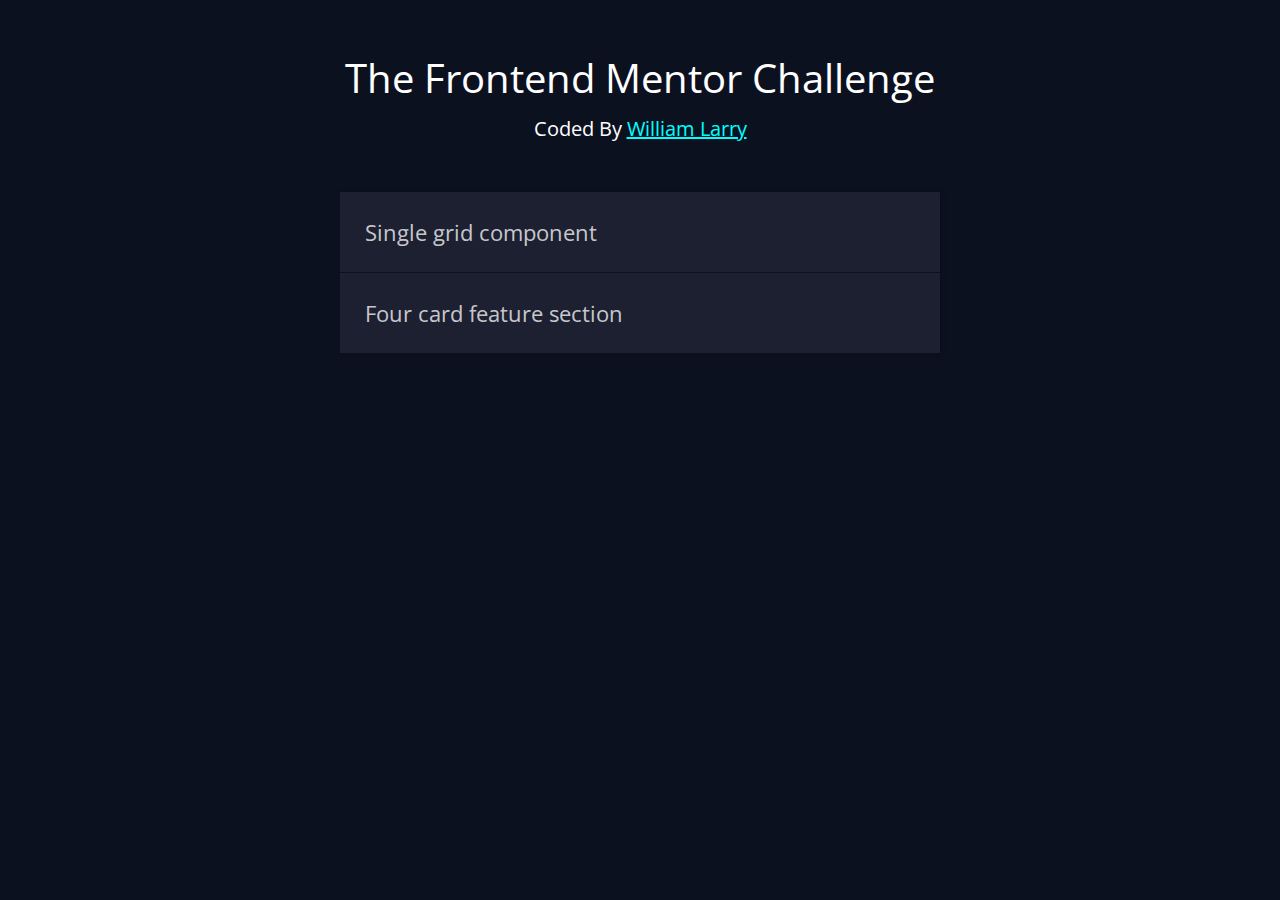
==== index.html @ f3ce0deb "Init commit" ====
<!DOCTYPE html>
<html lang="en">
<head>
    <meta charset="UTF-8">
    <meta name="viewport" content="width=device-width, initial-scale=1.0">
    <title>Document</title>
    <link rel="stylesheet" href="style.css">
</head>
<body>
    <header>
        <h1>The Frontend Mentor Challenge</h1>
        <h2>Coded By <a href="https://github.com/Willarry" target="_blank"> William Larry</a></h2>
    </header>
    <div class="list">
        <ul>
          <li>
            <h1>Single grid component</h1>
            <img class="close" src="./img/close.svg" />
            <div class="buttons">
              <a href="" target="_blank"><img src="./img/eye.svg" alt="">
                <p>preview</p>
              </a>
              <a href="https://github.com/Willarry/Frontend-mentor-challenges/tree/main/single-price-grid-component-master"
                target="_blank"><img src="./img/github.svg" alt="">
                <p>source Code</p>
              </a>
            </div>
          </li>
          <li>
            <h1>Four card feature section</h1>
            <img class="close" src="./img/close.svg" />
            <div class="buttons">
              <a href="" target="_blank"><img src="./img/eye.svg" alt="">
                <p>preview</p>
              </a>
              <a href="https://github.com/Willarry/Frontend-mentor-challenges/tree/main/four-card-feature-section/four-card-feature-section-master"
                target="_blank"><img src="./img/github.svg" alt="">
                <p>source Code</p>
              </a>
            </div>
          </li>
          <script src="./app.js"></script>
</body>
</html>
---- style.css ----
@import url('https://fonts.googleapis.com/css2?family=Open+Sans:wght@300;400;700&display=swap');
* {
	padding: 0;
	margin: 0;
	box-sizing: border-box;
}
::selection {
	background-color: black;
	color: white;
}
body {
	font-family: 'Open Sans', sans-serif;
	min-height: 100vh;
	padding-bottom: 100px;
	background-color: #0c1120;
	color: #ffffff;
	outline: none;
}
header {
	padding: 50px 30px 50px 30px;
	text-align: center;
}
header h1 {
	font-family: 'Open Sans', sans-serif;
	font-weight: 400;
	font-size: 30px;
}
header h2 {
	margin-top: 10px;
	font-weight: 400;
	font-size: 20px;
}
header a {
	color: aqua;
	text-decoration: underline;
}
.list {
	max-width: 600px;
	margin: 0 auto;
	text-align: left;
	box-shadow: 2px 0 5px rgba(0, 0, 0, 0.2);
}
.list ul {
	list-style: none;
	width: 100%;
}
.list ul li {
	position: relative;
	cursor: pointer;
	width: 100%;
	height: auto;
	padding: 20px 25px;
	background-color: #1d2031;
	transition: .3s ease background-color;
	margin-bottom: 1px;
	overflow: hidden;
}
.list ul li:hover {
	background-color: #22232b;
}
.list ul li h1 {
	line-height: 40px;
	color: rgba(255, 255, 255, 0.76);
	text-decoration: none;
	font-weight: 400;
	font-size: 22px;
}
.list .buttons {
	display: flex;
	align-items: center;
	justify-content: center;
	flex-direction: row;
	flex-wrap: wrap;
	height: 0;
	transition: .3s ease height;
	visibility: hidden;
}
.list ul li .buttons a {
	display: flex;
	align-items: center;
	justify-content: center;
	flex-direction: row;
	flex-wrap: no-wrap;
	padding: 5px 10px;
	margin: 5px 3px;
	background-color: #2d2f35;
	border-radius: 8px;
	font-size: 18px;
	color: rgba(255, 255, 255, 0.712);
	text-decoration: none;
	transition-delay: .1s;
	transition: .5s ease;
	transition-property: opacity, margin-top, background-color;
	opacity: 0;
}
.list ul li .buttons a img {
	display: inline-block;
	height: 25px;
	width: 25px;
	padding-right: 5px;
}
.list ul li .buttons a p {
	display: inline-block;
}
.list ul li a:hover {
	background-color: black;
}
.list li .close {
	visibility: hidden;
	position: absolute;
	top: 10px;
	right: 10px;
	height: 25px;
	width: 25px;
    cursor: pointer;
}
.list li.active {
	cursor: auto;
}
.list li.active img {
	visibility: visible;
}
.list li.active .buttons {
	visibility: visible;
	height: 60px;
}
.list li.active .buttons a {
	animation: button-animation .5s ease forwards;
}
.list li.active .buttons a:nth-child(1) {
	animation-delay: .1s;
}
.list li.active .buttons a:nth-child(2) {
	animation-delay: .15s;
}
.list li.active .buttons a:nth-child(3) {
	animation-delay: .2s;
}
@keyframes button-animation {
	0% {
		opacity: 0;
		transform: translateY(40px);
	}
	100% {
		opacity: 1;
		transform: translateY(0px);
	}
}
@media only screen and (max-width: 550px) {
	.list li.active .buttons {
		height: 80px;
		justify-content: flex-start;
	}
	.list ul li h1 {
		font-size: 18px;
		letter-spacing: 2px;
	}
	header h1 {
		font-size: 22px;
	}
}
@media only screen and (min-width: 768px) {
	header h1 {
		font-size: 40px;
	}
}
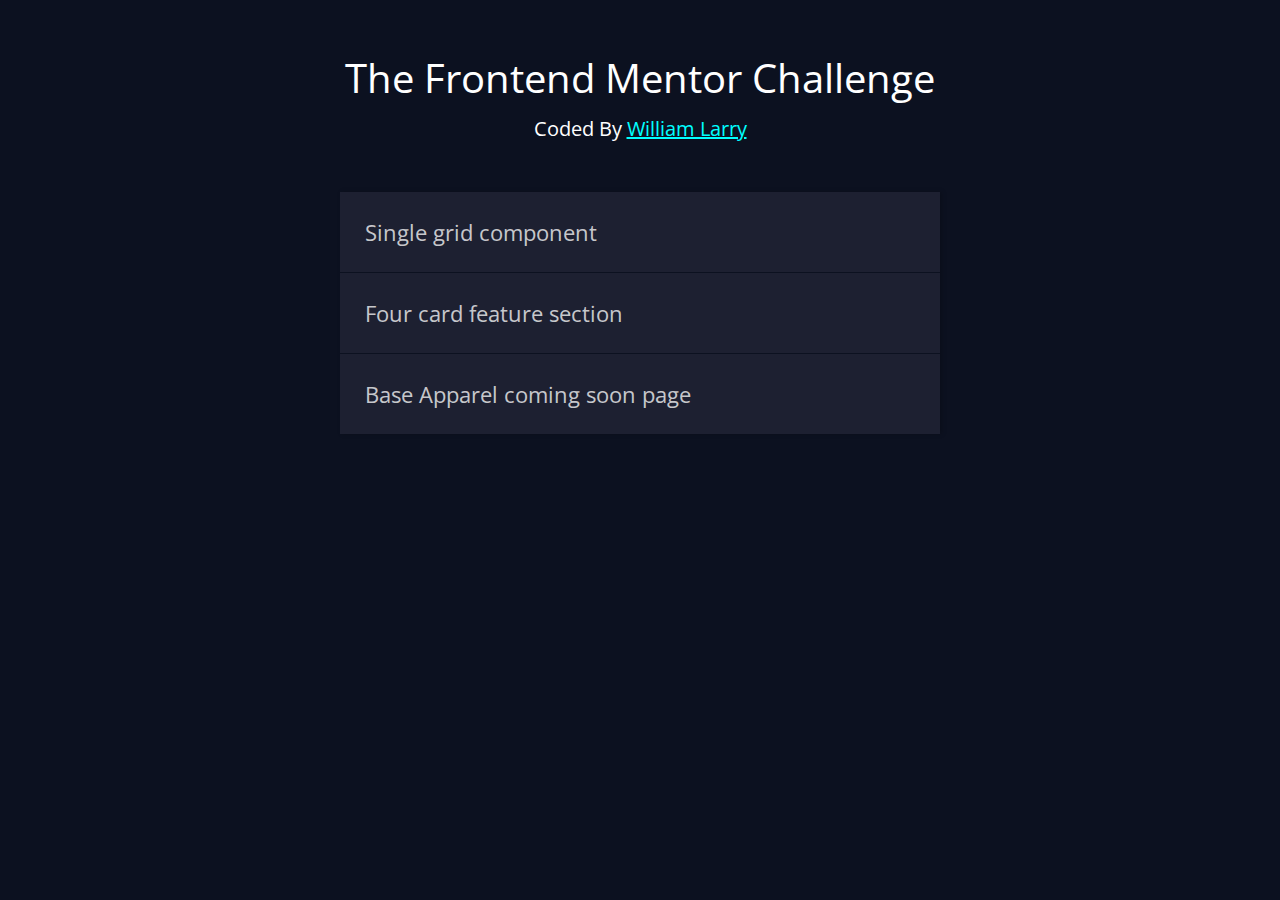
==== commit 798eeff0: "Update index.html" ====
--- a/index.html
+++ b/index.html
@@ -3,7 +3,7 @@
 <head>
     <meta charset="UTF-8">
     <meta name="viewport" content="width=device-width, initial-scale=1.0">
-    <title>Document</title>
+    <title>Frontend Mentor Challenge</title>
     <link rel="stylesheet" href="style.css">
 </head>
 <body>
@@ -17,7 +17,7 @@
             <h1>Single grid component</h1>
             <img class="close" src="./img/close.svg" />
             <div class="buttons">
-              <a href="" target="_blank"><img src="./img/eye.svg" alt="">
+              <a href="https://singleprice-component.netlify.app/" target="_blank"><img src="./img/eye.svg" alt="">
                 <p>preview</p>
               </a>
               <a href="https://github.com/Willarry/Frontend-mentor-challenges/tree/main/single-price-grid-component-master"
@@ -30,7 +30,7 @@
             <h1>Four card feature section</h1>
             <img class="close" src="./img/close.svg" />
             <div class="buttons">
-              <a href="" target="_blank"><img src="./img/eye.svg" alt="">
+              <a href="https://four-card-feature-sec.netlify.app/" target="_blank"><img src="./img/eye.svg" alt="">
                 <p>preview</p>
               </a>
               <a href="https://github.com/Willarry/Frontend-mentor-challenges/tree/main/four-card-feature-section/four-card-feature-section-master"
@@ -39,6 +39,19 @@
               </a>
             </div>
           </li>
+          <li>  
+            <h1>Base Apparel coming soon page</h1>
+            <img class="close" src="./img/close.svg" />
+            <div class="buttons">
+              <a href="https://base-apparel-wl.netlify.app/" target="_blank"><img src="./img/eye.svg" alt="">
+                <p>preview</p>
+              </a>
+              <a href="https://github.com/Willarry/Frontend-mentor-challenges/tree/main/base-apparel-coming-soon-master"
+                target="_blank"><img src="./img/github.svg" alt="">
+                <p>source Code</p>
+              </a>
+            </div>
+          </li>
           <script src="./app.js"></script>
 </body>
-</html>+</html>
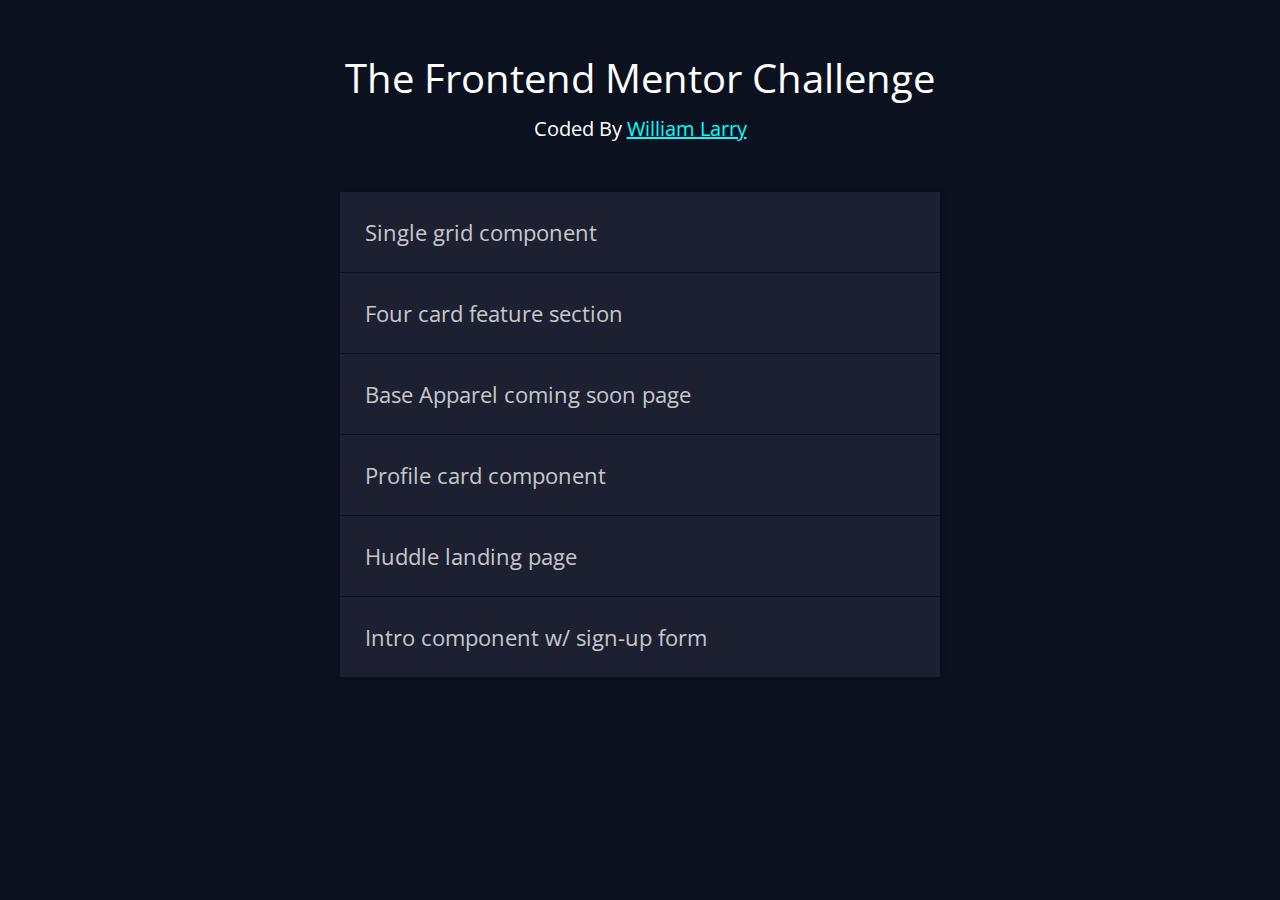
==== commit e738c8e4: "Add intro component" ====
--- a/index.html
+++ b/index.html
@@ -52,6 +52,45 @@
               </a>
             </div>
           </li>
+          <li>  
+            <h1>Profile card component</h1>
+            <img class="close" src="./img/close.svg" />
+            <div class="buttons">
+              <a href="https://profile-card-wl.netlify.app/" target="_blank"><img src="./img/eye.svg" alt="">
+                <p>preview</p>
+              </a>
+              <a href="https://github.com/Willarry/Frontend-mentor-challenges/tree/main/profile-card-component-main"
+                target="_blank"><img src="./img/github.svg" alt="">
+                <p>source Code</p>
+              </a>
+            </div>
+          </li>  
+             <li>  
+            <h1>Huddle landing page</h1>
+            <img class="close" src="./img/close.svg" />
+            <div class="buttons">
+              <a href="https://huddle-landing-wl.netlify.app/" target="_blank"><img src="./img/eye.svg" alt="">
+                <p>preview</p>
+              </a>
+              <a href="https://github.com/Willarry/Frontend-mentor-challenges/tree/main/huddle-landing-page-with-single-introductory-section-master"
+                target="_blank"><img src="./img/github.svg" alt="">
+                <p>source Code</p>
+              </a>
+            </div>
+          </li>  
+            <li>  
+                <h1>Intro component w/ sign-up form</h1>
+                <img class="close" src="./img/close.svg" />
+                <div class="buttons">
+                  <a href="https://intro-component-wl.netlify.app/" target="_blank"><img src="./img/eye.svg" alt="">
+                <p>preview</p>
+              </a>
+              <a href="https://github.com/Willarry/Frontend-mentor-challenges/tree/main/intro-component-with-signup-form-master"
+                target="_blank"><img src="./img/github.svg" alt="">
+                <p>source Code</p>
+              </a>
+            </div>
+          </li>  
           <script src="./app.js"></script>
 </body>
 </html>
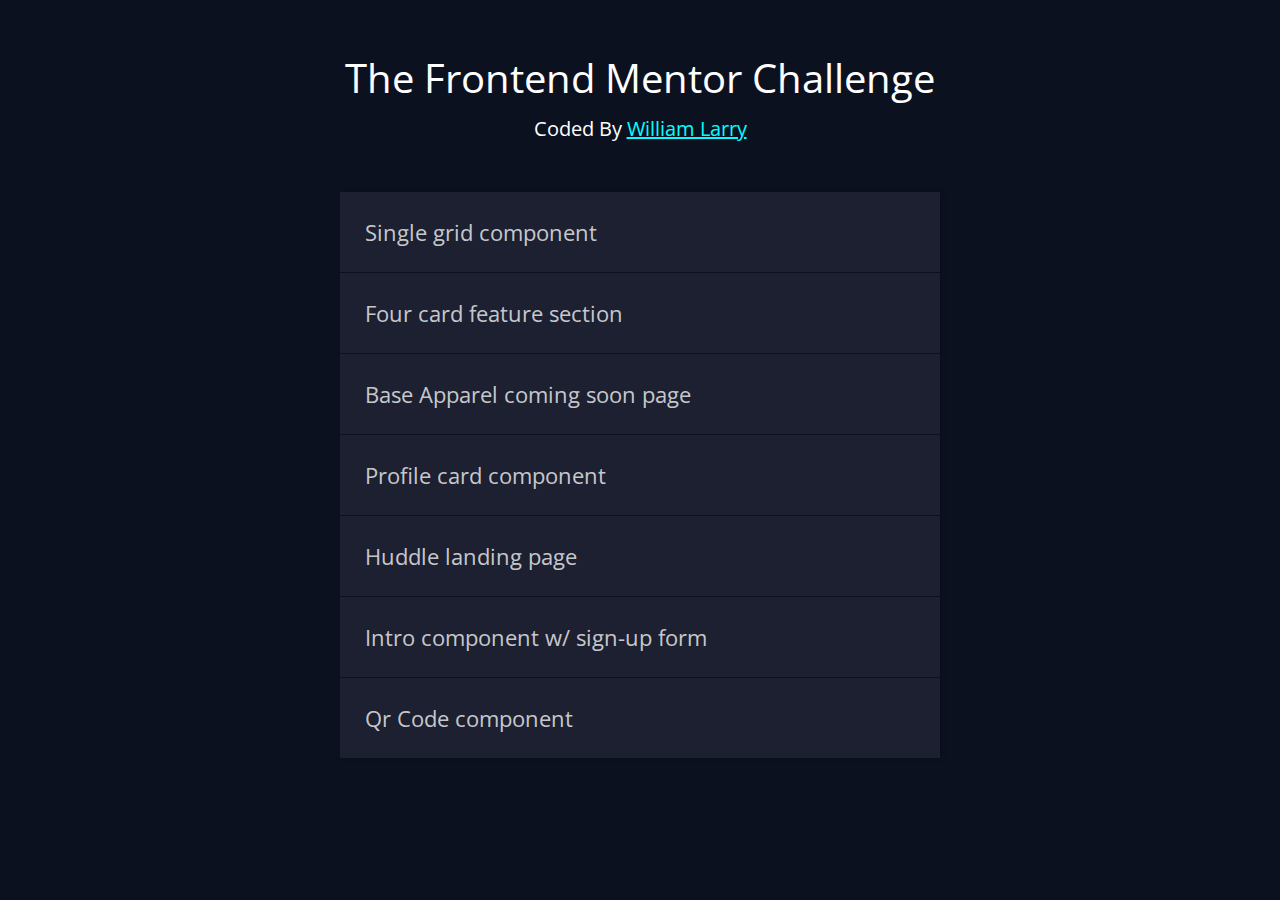
==== commit 24e2b2bc: "Update index.html" ====
--- a/index.html
+++ b/index.html
@@ -91,6 +91,19 @@
               </a>
             </div>
           </li>  
+            <li>  
+                <h1>Qr Code component</h1>
+                <img class="close" src="./img/close.svg" />
+                <div class="buttons">
+                  <a href="https://qr-code-component-wl.netlify.app/" target="_blank"><img src="./img/eye.svg" alt="">
+                <p>preview</p>
+              </a>
+              <a href="https://github.com/Willarry/Frontend-mentor-challenges/tree/main/qr-code-component-main"
+                target="_blank"><img src="./img/github.svg" alt="">
+                <p>source Code</p>
+              </a>
+            </div>
+          </li>  
           <script src="./app.js"></script>
 </body>
 </html>
